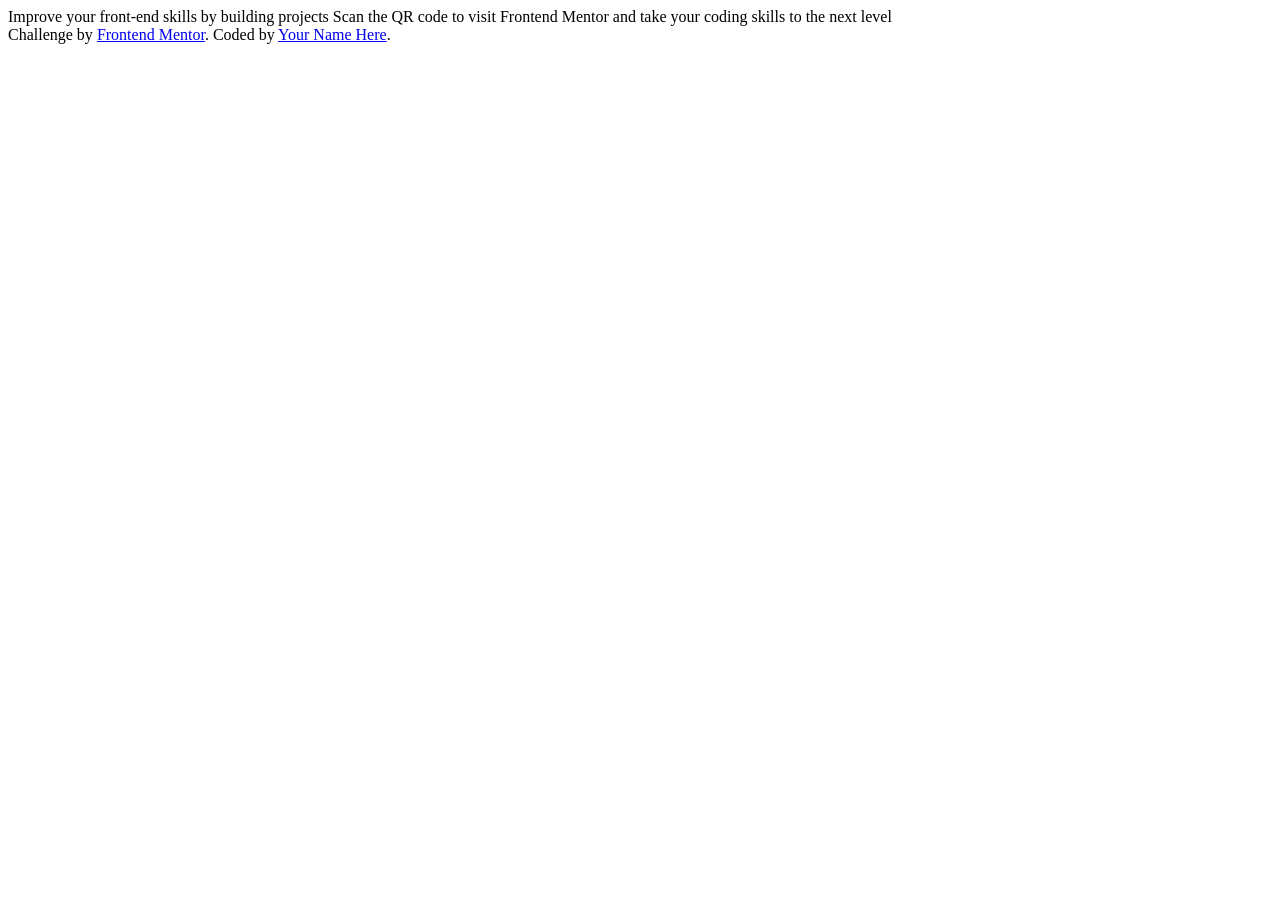
==== index.html @ c0fae52a "changed file locale" ====
<!DOCTYPE html>
<html lang="en">
<head>
  <meta charset="UTF-8">
  <meta name="viewport" content="width=device-width, initial-scale=1.0"> <!-- displays site properly based on user's device -->

  <link rel="icon" type="image/png" sizes="32x32" href="./images/favicon-32x32.png">
  
  <title>Frontend Mentor | QR code component</title>
  <link rel="stylesheet" href="./styles/styles.css">
</head>
<body>

  Improve your front-end skills by building projects

  Scan the QR code to visit Frontend Mentor and take your coding skills to the next level
  
  <div class="attribution">
    Challenge by <a href="https://www.frontendmentor.io?ref=challenge" target="_blank">Frontend Mentor</a>. 
    Coded by <a href="#">Your Name Here</a>.
  </div>
</body>
</html>
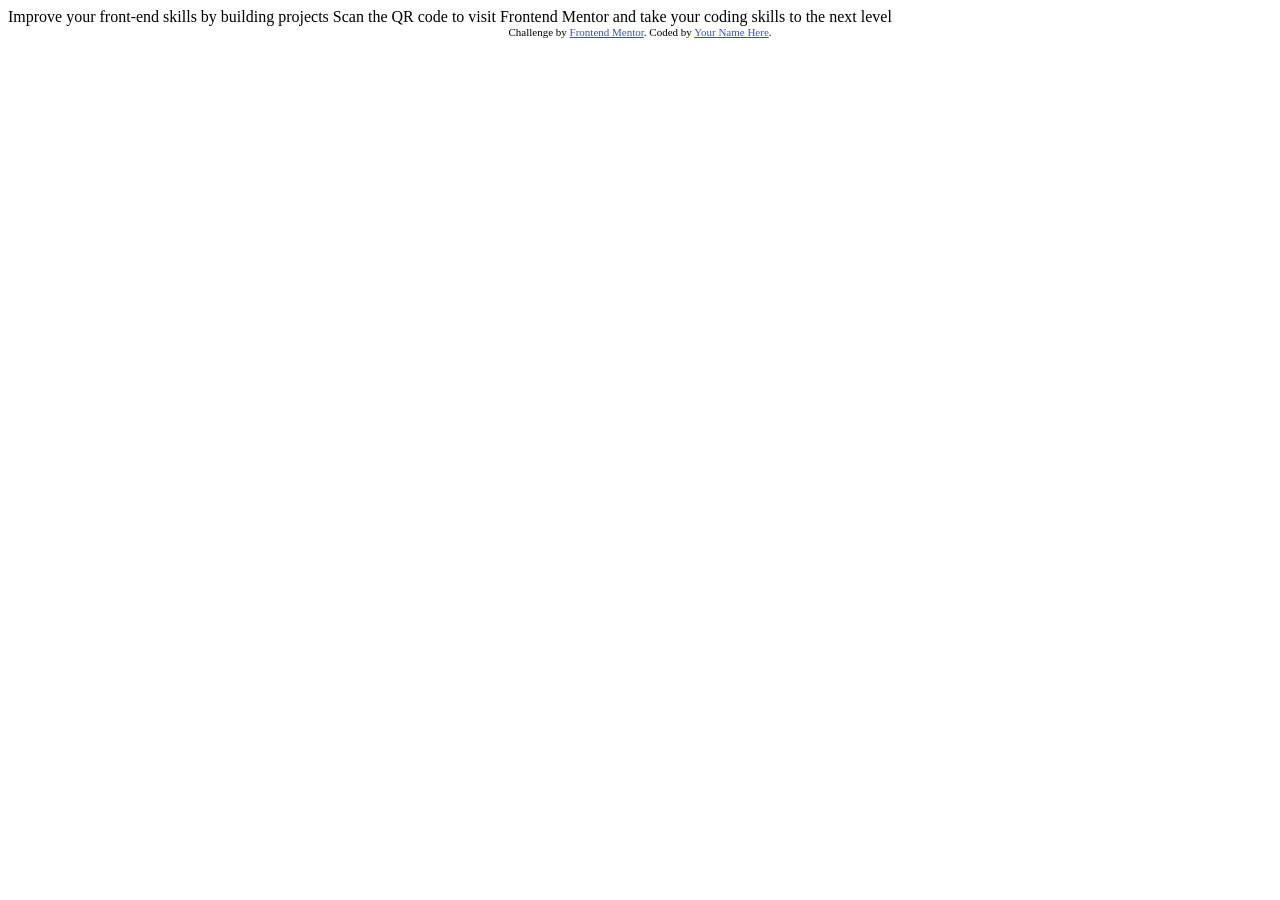
==== commit 3b4cdbc3: "Update index.html" ====
--- a/index.html
+++ b/index.html
@@ -7,7 +7,7 @@
   <link rel="icon" type="image/png" sizes="32x32" href="./images/favicon-32x32.png">
   
   <title>Frontend Mentor | QR code component</title>
-  <link rel="stylesheet" href="./styles/styles.css">
+  <link rel="stylesheet" href="./qr-code-component-main/styles/styles.css">
 </head>
 <body>
 
--- a/qr-code-component-main/styles/styles.css
+++ b/qr-code-component-main/styles/styles.css
@@ -0,0 +1,3 @@
+.attribution { font-size: 11px; text-align: center; }
+.attribution a { color: hsl(228, 45%, 44%); }
+
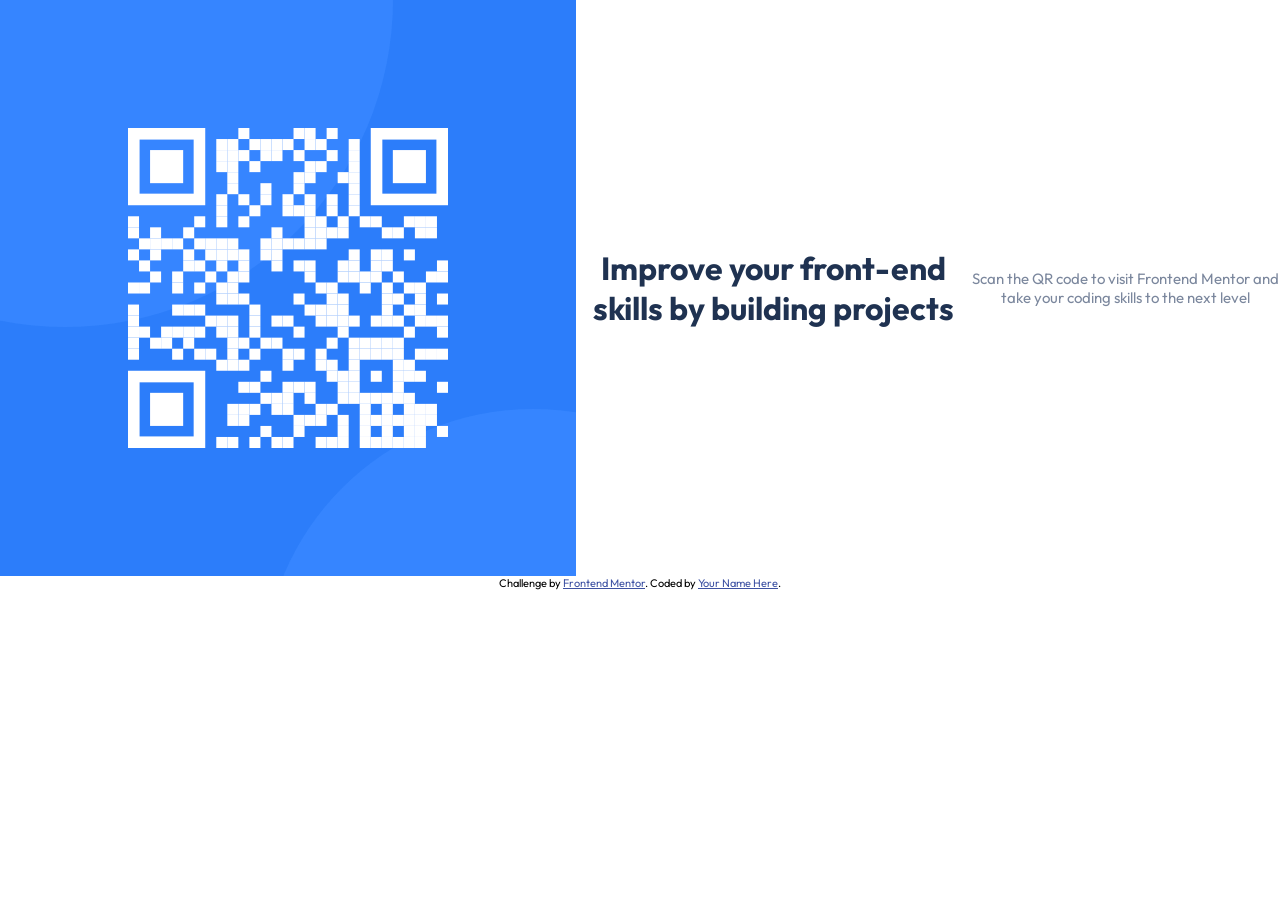
==== commit 8a2e6d64: "basic styles" ====
--- a/index.html
+++ b/index.html
@@ -8,12 +8,15 @@
   
   <title>Frontend Mentor | QR code component</title>
   <link rel="stylesheet" href="./qr-code-component-main/styles/styles.css">
+  
 </head>
 <body>
 
-  Improve your front-end skills by building projects
-
-  Scan the QR code to visit Frontend Mentor and take your coding skills to the next level
+  <div class="card">
+    <img src="./qr-code-component-main/images/image-qr-code.png" alt="qr-code">
+    <h1 class="heading">Improve your front-end skills by building projects</h1>
+    <p>Scan the QR code to visit Frontend Mentor and take your coding skills to the next level</p>
+  </div>
   
   <div class="attribution">
     Challenge by <a href="https://www.frontendmentor.io?ref=challenge" target="_blank">Frontend Mentor</a>. 
--- a/qr-code-component-main/styles/styles.css
+++ b/qr-code-component-main/styles/styles.css
@@ -1,3 +1,30 @@
+@import url('https://fonts.googleapis.com/css2?family=Outfit:wght@400;700&display=swap');
+
+* {
+    box-sizing: border-box;
+    margin: 0;
+    padding: 0;
+}
+
+body {
+    font-family: 'Outfit', sans-serif;   
+}
+
+h1 {
+    color: hsl(218, 44%, 22%);
+}
+
+p {
+    font-size: 15px;
+    color: hsl(220, 15%, 55%);
+}
+
+.card {
+    display: flex;
+    align-items: center;
+    justify-content: center;
+    text-align: center;
+}
+
 .attribution { font-size: 11px; text-align: center; }
-.attribution a { color: hsl(228, 45%, 44%); }
-
+.attribution a { color: hsl(228, 45%, 44%); }
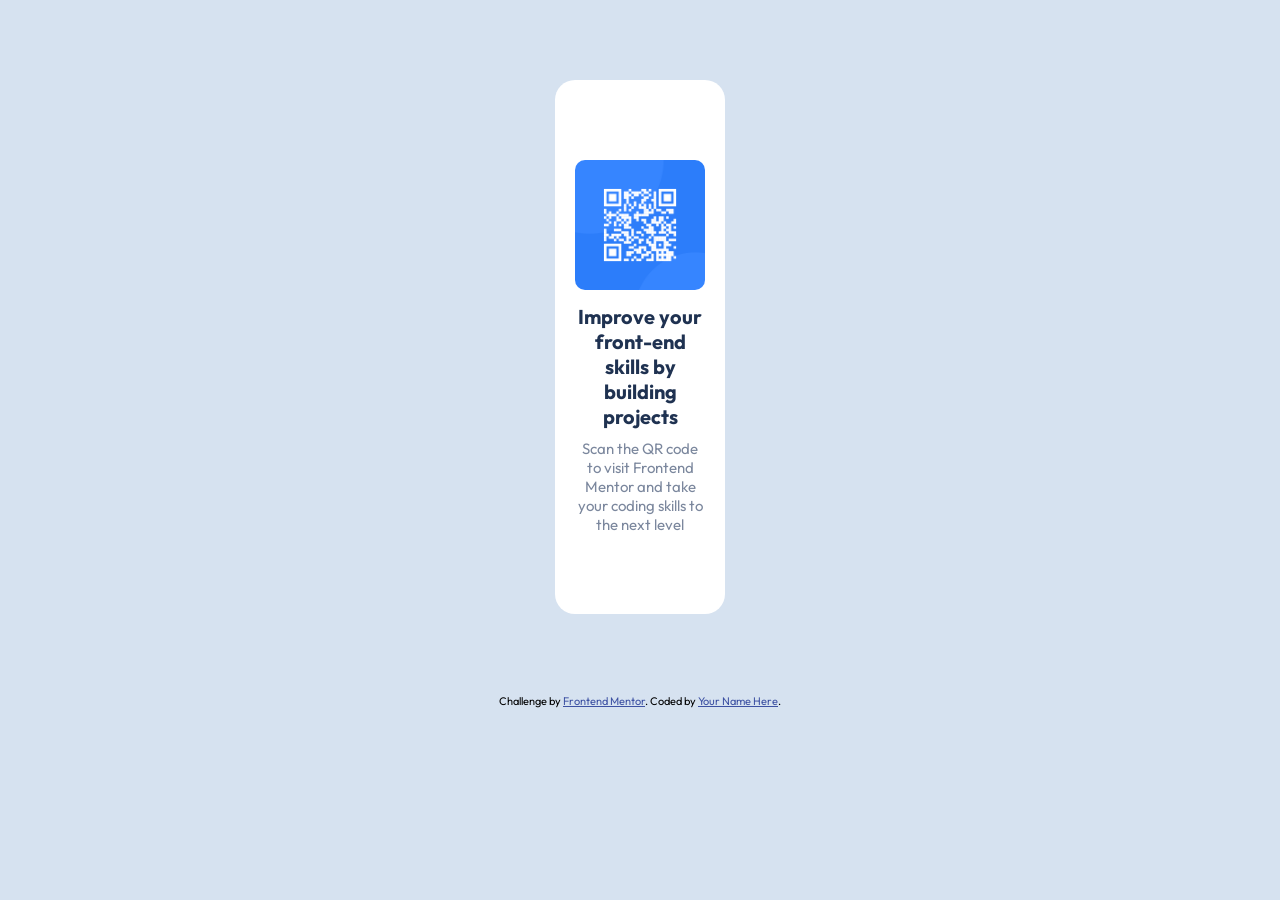
==== commit be280aa1: "container" ====
--- a/index.html
+++ b/index.html
@@ -12,11 +12,15 @@
 </head>
 <body>
 
-  <div class="card">
-    <img src="./qr-code-component-main/images/image-qr-code.png" alt="qr-code">
-    <h1 class="heading">Improve your front-end skills by building projects</h1>
-    <p>Scan the QR code to visit Frontend Mentor and take your coding skills to the next level</p>
+  <div class="container">
+    <div class="card">
+      <img src="./qr-code-component-main/images/image-qr-code.png" alt="qr-code">
+      <h1>Improve your front-end skills by building projects</h1>
+      <p>Scan the QR code to visit Frontend Mentor and take your coding skills to the next level</p>
+    </div>
   </div>
+
+  
   
   <div class="attribution">
     Challenge by <a href="https://www.frontendmentor.io?ref=challenge" target="_blank">Frontend Mentor</a>. 
--- a/qr-code-component-main/styles/styles.css
+++ b/qr-code-component-main/styles/styles.css
@@ -7,11 +7,13 @@
 }
 
 body {
-    font-family: 'Outfit', sans-serif;   
+    font-family: 'Outfit', sans-serif;
+    background: hsl(212, 45%, 89%);   
 }
 
 h1 {
     color: hsl(218, 44%, 22%);
+    font-size: 20px;
 }
 
 p {
@@ -19,12 +21,30 @@
     color: hsl(220, 15%, 55%);
 }
 
-.card {
+.container {
     display: flex;
+    flex-direction: column;
     align-items: center;
     justify-content: center;
     text-align: center;
 }
 
+.card {
+    background: hsl(0, 0%, 100%);
+    border-radius: 20px;
+    margin: 80px 555px;
+    padding: 80px 20px;
+}
+
+.card img {
+    width: 100%;
+    border-radius: 10px;
+    margin-bottom: 10px;
+}
+
+.card p {
+    margin-top: 10px;
+}
+
 .attribution { font-size: 11px; text-align: center; }
 .attribution a { color: hsl(228, 45%, 44%); }
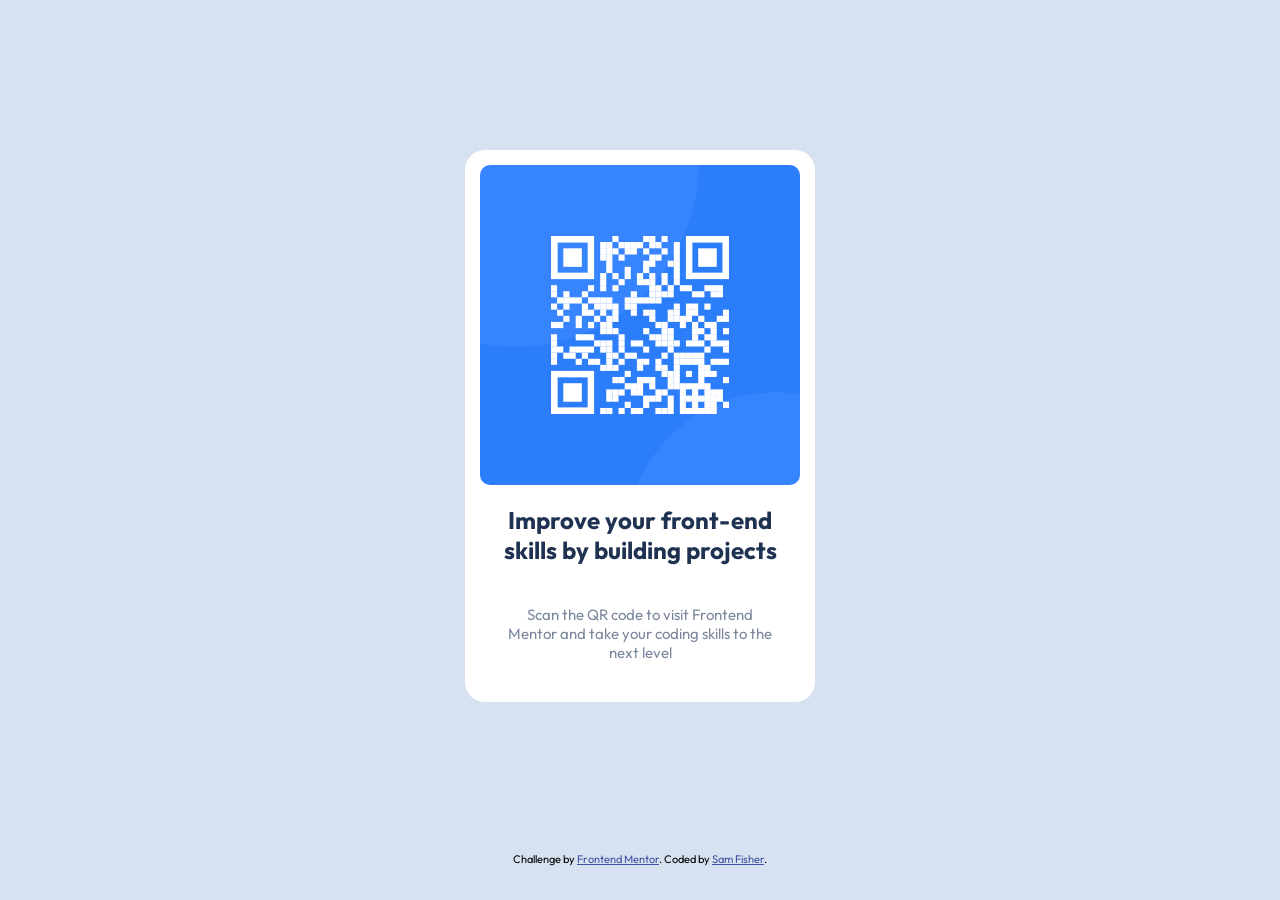
==== commit 62ba3001: "fiddling with styles" ====
--- a/index.html
+++ b/index.html
@@ -24,7 +24,7 @@
   
   <div class="attribution">
     Challenge by <a href="https://www.frontendmentor.io?ref=challenge" target="_blank">Frontend Mentor</a>. 
-    Coded by <a href="#">Your Name Here</a>.
+    Coded by <a href="#">Sam Fisher</a>.
   </div>
 </body>
 </html>
--- a/qr-code-component-main/styles/styles.css
+++ b/qr-code-component-main/styles/styles.css
@@ -13,7 +13,7 @@
 
 h1 {
     color: hsl(218, 44%, 22%);
-    font-size: 20px;
+    font-size: x-large;
 }
 
 p {
@@ -25,25 +25,34 @@
     display: flex;
     flex-direction: column;
     align-items: center;
-    justify-content: center;
-    text-align: center;
 }
 
 .card {
+    display: flex;
+    flex-direction: column;
+    align-items: center;
+    text-align: center;
+    width: 350px;
+    padding-top: 15px;
+    padding-left: 15px;
+    padding-right: 15px;
+    padding-bottom: 20px;
+    margin: 150px;
     background: hsl(0, 0%, 100%);
     border-radius: 20px;
-    margin: 80px 555px;
-    padding: 80px 20px;
 }
 
 .card img {
     width: 100%;
     border-radius: 10px;
-    margin-bottom: 10px;
+}
+
+.card h1 {
+    padding: 20px 20px;
 }
 
 .card p {
-    margin-top: 10px;
+    padding: 20px 25px;
 }
 
 .attribution { font-size: 11px; text-align: center; }
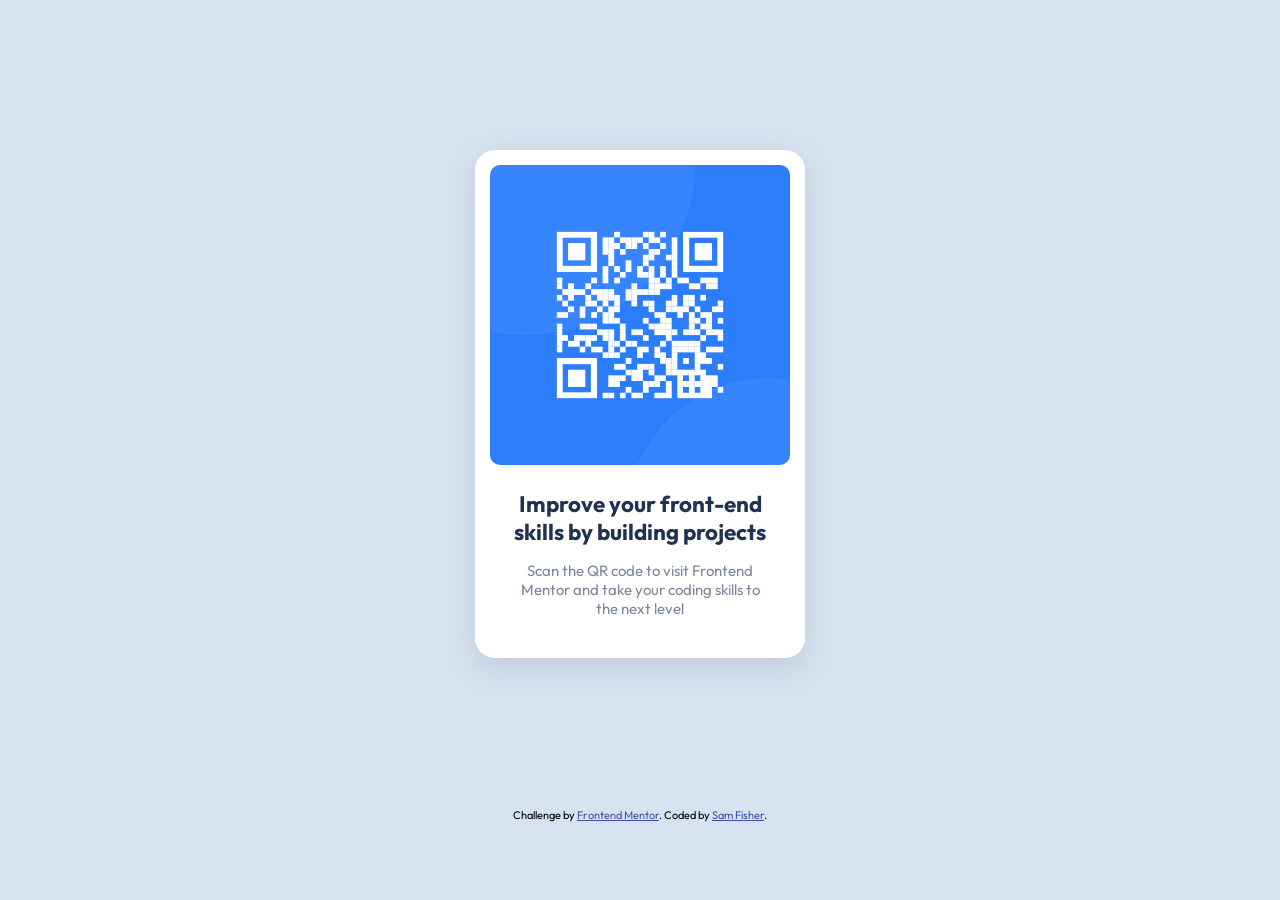
==== commit c8a59b11: "finished" ====
--- a/index.html
+++ b/index.html
@@ -11,7 +11,6 @@
   
 </head>
 <body>
-
   <div class="container">
     <div class="card">
       <img src="./qr-code-component-main/images/image-qr-code.png" alt="qr-code">
@@ -19,12 +18,10 @@
       <p>Scan the QR code to visit Frontend Mentor and take your coding skills to the next level</p>
     </div>
   </div>
-
-  
   
   <div class="attribution">
-    Challenge by <a href="https://www.frontendmentor.io?ref=challenge" target="_blank">Frontend Mentor</a>. 
-    Coded by <a href="#">Sam Fisher</a>.
+    Challenge by <a href="https://www.frontendmentor.io?ref=challenge" target="_blank"> Frontend Mentor</a>. 
+    Coded by <a href="https://github.com/SamFisher0208" target="_blank"> Sam Fisher</a>.
   </div>
 </body>
 </html>
--- a/qr-code-component-main/styles/styles.css
+++ b/qr-code-component-main/styles/styles.css
@@ -13,7 +13,7 @@
 
 h1 {
     color: hsl(218, 44%, 22%);
-    font-size: x-large;
+    font-size: 1.4rem;
 }
 
 p {
@@ -32,14 +32,15 @@
     flex-direction: column;
     align-items: center;
     text-align: center;
-    width: 350px;
+    width: 330px;
     padding-top: 15px;
     padding-left: 15px;
     padding-right: 15px;
-    padding-bottom: 20px;
+    padding-bottom: 25px;
     margin: 150px;
     background: hsl(0, 0%, 100%);
     border-radius: 20px;
+    box-shadow: 0px 10px 30px hsla(219, 15%, 55%, 0.233);
 }
 
 .card img {
@@ -48,12 +49,17 @@
 }
 
 .card h1 {
-    padding: 20px 20px;
+    padding-top: 25px;
+    padding-left: 10px;
+    padding-right: 10px;
 }
 
 .card p {
-    padding: 20px 25px;
+    padding: 15px 20px;
 }
 
-.attribution { font-size: 11px; text-align: center; }
+.attribution { 
+    font-size: 11px; 
+    text-align: center; 
+}
 .attribution a { color: hsl(228, 45%, 44%); }
